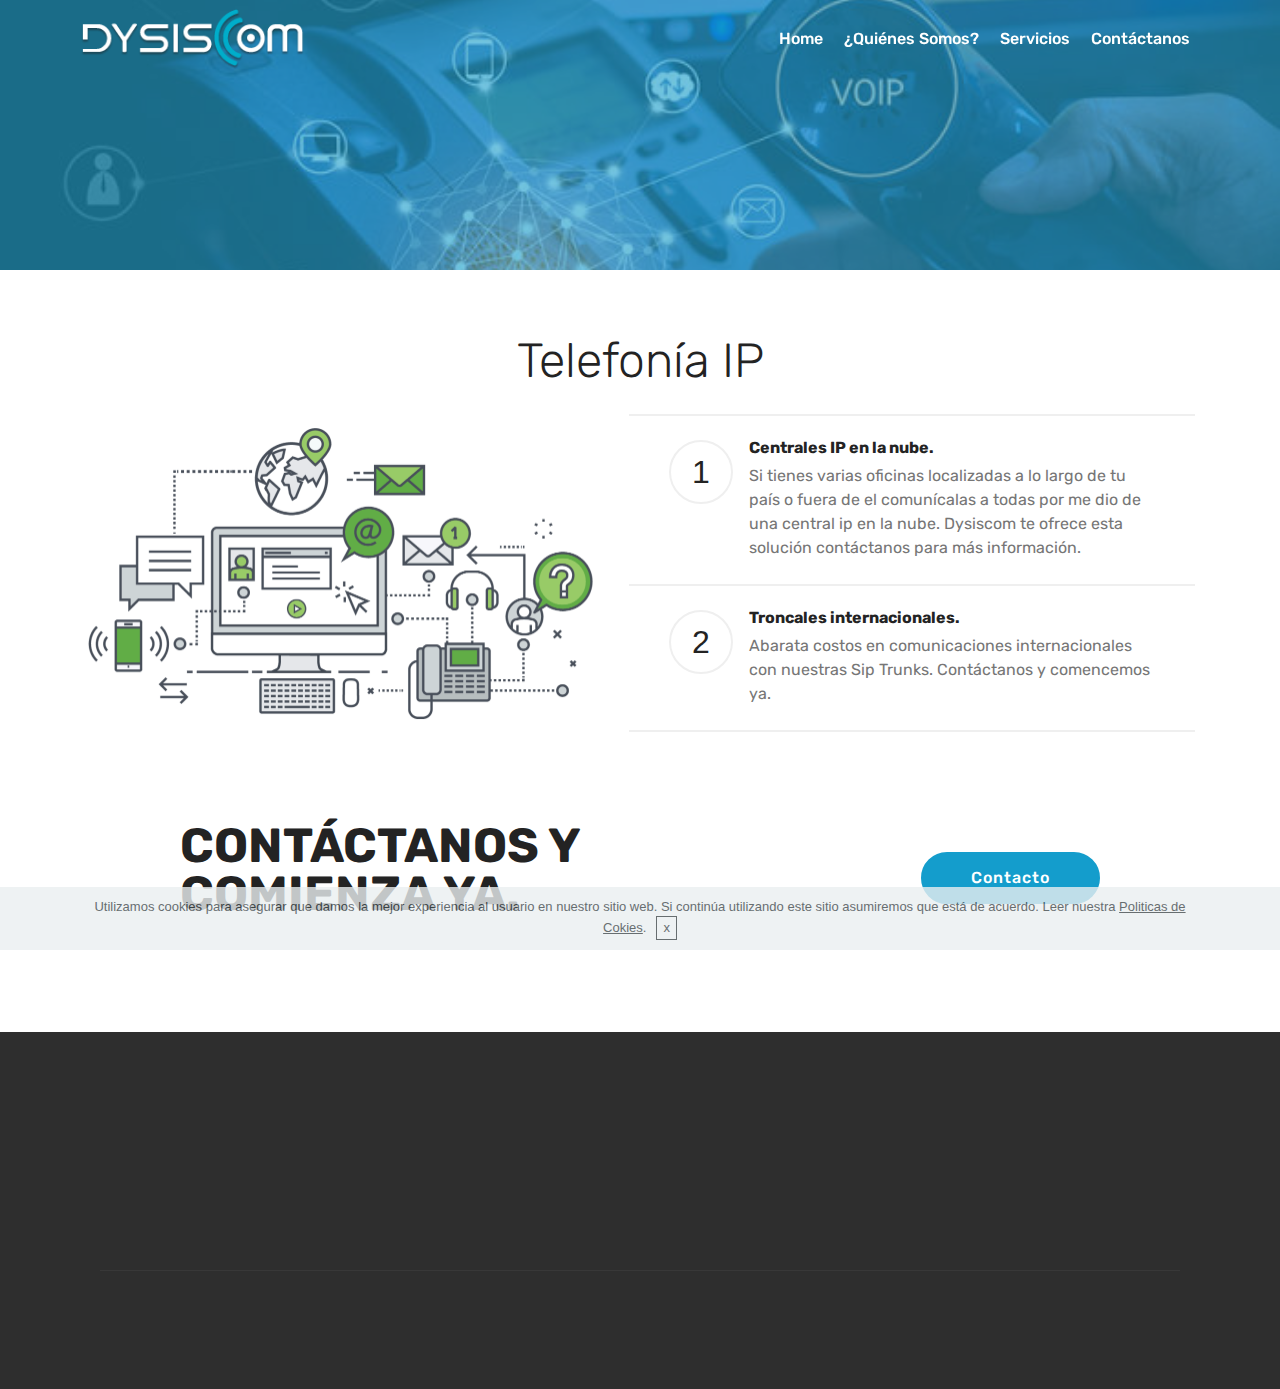
==== telefoniaip.html @ bd87441c "Primer commit" ====
<!DOCTYPE html>
<html  >
<head>
  <!-- Site made with Mobirise Website Builder v4.9.6, https://mobirise.com -->
  <meta charset="UTF-8">
  <meta http-equiv="X-UA-Compatible" content="IE=edge">
  <meta name="generator" content="Mobirise v4.9.6, mobirise.com">
  <meta name="viewport" content="width=device-width, initial-scale=1, minimum-scale=1">
  <link rel="shortcut icon" href="assets/images/isotipo300-128x133.png" type="image/x-icon">
  <meta name="description" content="Telefonía IP - Centrales telefónicas e IVR en la nube para tu empresa. Escríbenos por chat y Comienza ¡¡Ya!!">
  
  <title>Telefonía IP - IVR - Marcadores | Dysiscom</title>
  <link rel="stylesheet" href="assets/web/assets/mobirise-icons/mobirise-icons.css">
  <link rel="stylesheet" href="assets/tether/tether.min.css">
  <link rel="stylesheet" href="assets/bootstrap/css/bootstrap.min.css">
  <link rel="stylesheet" href="assets/bootstrap/css/bootstrap-grid.min.css">
  <link rel="stylesheet" href="assets/bootstrap/css/bootstrap-reboot.min.css">
  <link rel="stylesheet" href="assets/socicon/css/styles.css">
  <link rel="stylesheet" href="assets/animatecss/animate.min.css">
  <link rel="stylesheet" href="assets/dropdown/css/style.css">
  <link rel="stylesheet" href="assets/theme/css/style.css">
  <link rel="stylesheet" href="assets/mobirise/css/mbr-additional.css" type="text/css">
  
  <script src="//code.jivosite.com/widget.js" jv-id="ECDE9cyBAr" async></script>
  
</head>
<body>



  <section class="menu cid-qTkzRZLJNu" once="menu" id="menu1-i">

    

    <nav class="navbar navbar-expand beta-menu navbar-dropdown align-items-center navbar-fixed-top navbar-toggleable-sm bg-color transparent">
        <button class="navbar-toggler navbar-toggler-right" type="button" data-toggle="collapse" data-target="#navbarSupportedContent" aria-controls="navbarSupportedContent" aria-expanded="false" aria-label="Toggle navigation">
            <div class="hamburger">
                <span></span>
                <span></span>
                <span></span>
                <span></span>
            </div>
        </button>
        <div class="menu-logo">
            <div class="navbar-brand">
                <span class="navbar-logo">
                    <a href="http://dysiscom.com">
                         <img src="assets/images/blancoazul-237x64.png" alt="Mobirise" title="" style="height: 3.8rem;">
                    </a>
                </span>
                
            </div>
        </div>
        <div class="collapse navbar-collapse" id="navbarSupportedContent">
            <ul class="navbar-nav nav-dropdown nav-right" data-app-modern-menu="true"><li class="nav-item">
                    <a class="nav-link link text-white display-4" href="index.html">Home</a>
                </li><li class="nav-item"><a class="nav-link link text-white display-4" href="index.html#features12-9">¿Quiénes Somos?</a></li><li class="nav-item"><a class="nav-link link text-white display-4" href="index.html#features13-f">Servicios</a></li><li class="nav-item"><a class="nav-link link text-white display-4" href="index.html#form1-b">Contáctanos</a></li></ul>
            
        </div>
    </nav>
</section>

<section class="engine"><a href="https://mobirise.info/o">portfolio web templates</a></section><section class="header1 cid-rlob7bLaS6 mbr-parallax-background" id="header1-m">

    

    <div class="mbr-overlay" style="opacity: 0.6; background-color: rgb(20, 157, 204);">
    </div>

    <div class="container">
        <div class="row justify-content-md-center">
            <div class="mbr-white col-md-10">
                
                
                
                
            </div>
        </div>
    </div>

</section>

<section class="counters4 counters cid-rlzCGwSwQs" id="counters4-m">

    

    

    <div class="container pt-4 mt-2">
        <h2 class="mbr-section-title pb-3 align-center mbr-fonts-style display-2">Telefonía IP</h2>
        
        <div class="media-container-row">
            <div class="media-block m-auto" style="width: 49%;">
                <div class="mbr-figure">
                    <img src="assets/images/telefonia-ip-prueba-gratis-1024x599.png" alt="" title="">
                </div>
            </div>
            <div class="cards-block">
                <div class="cards-container">
                    <div class="card px-3 align-left col-12">
                        <div class="panel-item p-4 d-flex align-items-start">
                            <div class="card-img pr-3">
                                <h3 class="img-text d-flex align-items-center justify-content-center">
                                    1
                                </h3>
                            </div>
                            <div class="card-text">
                                <h4 class="mbr-content-title mbr-bold mbr-fonts-style display-7">Centrales IP en la nube.</h4>
                                <p class="mbr-content-text mbr-fonts-style display-7">Si tienes varias oficinas localizadas a lo largo de tu país o fuera de el comunícalas a todas por me dio de una central ip en la nube. Dysiscom te ofrece esta solución contáctanos para más información.</p>
                            </div>
                        </div>
                    </div>
                    <div class="card px-3 align-left col-12">
                        <div class="panel-item p-4 d-flex align-items-start">
                            <div class="card-img pr-3">
                                <h3 class="img-text d-flex align-items-center justify-content-center">
                                    2
                                </h3>
                            </div>
                            <div class="card-text">
                                <h4 class="mbr-content-title mbr-bold mbr-fonts-style display-7">Troncales internacionales.</h4>
                                <p class="mbr-content-text mbr-fonts-style display-7">Abarata costos en comunicaciones internacionales con nuestras Sip Trunks. Contáctanos y comencemos ya.</p>
                            </div>
                        </div>
                    </div>
                    
                    
                </div>
            </div>
        </div>
    </div>
</section>

<section class="mbr-section info1 cid-rlLdjpRw9t" id="info1-x">

    

    
    <div class="container">
        <div class="row justify-content-center content-row">
            <div class="media-container-column title col-12 col-lg-7 col-md-6">
                
                <h2 class="align-left mbr-bold mbr-fonts-style display-2"><p>CONTÁCTANOS Y&nbsp;&nbsp; &nbsp; COMIENZA YA.</p></h2>
            </div>
            <div class="media-container-column col-12 col-lg-3 col-md-4">
                <div class="mbr-section-btn align-right py-4"><a class="btn btn-primary display-4" href="index.html#form1-b">Contacto</a></div>
            </div>
        </div>
    </div>
</section>

<section class="cid-rlL2GJQoxp" id="footer1-p">

    

    

    <div class="container">
        <div class="media-container-row content text-white">
            <div class="col-12 col-md-3">
                <div class="media-wrap">
                    <a href="https://dysiscom.com">
                        <img src="assets/images/isotipo300-2-184x192.png" alt="Mobirise" title="">
                    </a>
                </div>
            </div>
            <div class="col-12 col-md-3 mbr-fonts-style display-7">
                <h5 class="pb-3">“La calidad es más importante que la cantidad. Un “home run” es mejor que dos dobles.” 
<div>
</div><div>Steve Jobs.&nbsp;</div></h5>
                <p class="mbr-text"></p>
            </div>
            <div class="col-12 col-md-3 mbr-fonts-style display-7">
                <h5 class="pb-3">Contacto</h5>
                <p class="mbr-text">
                    Email: info@dysiscom.com<br>Whatsapp:+593-963216172<br><br></p>
            </div>
            <div class="col-12 col-md-3 mbr-fonts-style display-7">
                <h5 class="pb-3">
                    Links
                </h5>
                <p class="mbr-text"><a href="index.html#slider1-a">Home</a><br><a href="index.html#features12-9">¿Quiénes Somos?</a><br><a href="index.html#features13-f">Servicios</a><br><a href="index.html#form1-b">Contáctanos</a></p>
            </div>
        </div>
        <div class="footer-lower">
            <div class="media-container-row">
                <div class="col-sm-12">
                    <hr>
                </div>
            </div>
            <div class="media-container-row mbr-white">
                <div class="col-sm-6 copyright">
                    <p class="mbr-text mbr-fonts-style display-7">
                        © Copyright 2019 Dysiscom - Diseñado por <a href="https://diftinto.com">Diftinto.</a>
                    </p>
                </div>
                <div class="col-md-6">
                    <div class="social-list align-right">
                        <div class="soc-item">
                            <a href="https://twitter.com/dysiscom" target="_blank">
                                <span class="mbr-iconfont mbr-iconfont-social socicon-twitter socicon"></span>
                            </a>
                        </div>
                        <div class="soc-item">
                            <a href="https://www.facebook.com/dysiscom" target="_blank">
                                <span class="mbr-iconfont mbr-iconfont-social socicon-facebook socicon"></span>
                            </a>
                        </div>
                        <div class="soc-item">
                            <a href="https://linkedin.com/company/inversiones-dysiscom" target="_blank">
                                <span class="mbr-iconfont mbr-iconfont-social socicon-linkedin socicon"></span>
                            </a>
                        </div>
                        <div class="soc-item">
                            <a href="https://www.instagram.com/dysiscom/" target="_blank">
                                <span class="mbr-iconfont mbr-iconfont-social socicon-instagram socicon"></span>
                            </a>
                        </div>
                        
                        
                    </div>
                </div>
            </div>
        </div>
    </div>
</section>


  <script src="assets/web/assets/jquery/jquery.min.js"></script>
  <script src="assets/popper/popper.min.js"></script>
  <script src="assets/tether/tether.min.js"></script>
  <script src="assets/bootstrap/js/bootstrap.min.js"></script>
  <script src="assets/smoothscroll/smooth-scroll.js"></script>
  <script src="assets/cookies-alert-plugin/cookies-alert-core.js"></script>
  <script src="assets/cookies-alert-plugin/cookies-alert-script.js"></script>
  <script src="assets/touchswipe/jquery.touch-swipe.min.js"></script>
  <script src="assets/viewportchecker/jquery.viewportchecker.js"></script>
  <script src="assets/parallax/jarallax.min.js"></script>
  <script src="assets/dropdown/js/script.min.js"></script>
  <script src="assets/theme/js/script.js"></script>
  
  
 <div id="scrollToTop" class="scrollToTop mbr-arrow-up"><a style="text-align: center;"><i class="mbr-arrow-up-icon mbr-arrow-up-icon-cm cm-icon cm-icon-smallarrow-up"></i></a></div>
    <input name="animation" type="hidden">
  <input name="cookieData" type="hidden" data-cookie-text="Utilizamos cookies para asegurar que damos la mejor experiencia al usuario en nuestro sitio web. Si continúa utilizando este sitio asumiremos que está de acuerdo. Leer nuestra <a href='avisolegal.html'>Politicas de Cokies</a>.">
  </body>
</html>
---- assets/web/assets/mobirise-icons/mobirise-icons.css ----
@font-face {
  font-family: 'MobiriseIcons';
  src:  url('mobirise-icons.eot?spat4u');
  src:  url('mobirise-icons.eot?spat4u#iefix') format('embedded-opentype'),
    url('mobirise-icons.ttf?spat4u') format('truetype'),
    url('mobirise-icons.woff?spat4u') format('woff'),
    url('mobirise-icons.svg?spat4u#MobiriseIcons') format('svg');
  font-weight: normal;
  font-style: normal;
}

[class^="mbri-"], [class*=" mbri-"] {
  /* use !important to prevent issues with browser extensions that change fonts */
  font-family: MobiriseIcons !important;
  speak: none;
  font-style: normal;
  font-weight: normal;
  font-variant: normal;
  text-transform: none;
  line-height: 1;

  /* Better Font Rendering =========== */
  -webkit-font-smoothing: antialiased;
  -moz-osx-font-smoothing: grayscale;
}

.mbri-add-submenu:before {
  content: "\e900";
}
.mbri-alert:before {
  content: "\e901";
}
.mbri-align-center:before {
  content: "\e902";
}
.mbri-align-justify:before {
  content: "\e903";
}
.mbri-align-left:before {
  content: "\e904";
}
.mbri-align-right:before {
  content: "\e905";
}
.mbri-android:before {
  content: "\e906";
}
.mbri-apple:before {
  content: "\e907";
}
.mbri-arrow-down:before {
  content: "\e908";
}
.mbri-arrow-next:before {
  content: "\e909";
}
.mbri-arrow-prev:before {
  content: "\e90a";
}
.mbri-arrow-up:before {
  content: "\e90b";
}
.mbri-bold:before {
  content: "\e90c";
}
.mbri-bookmark:before {
  content: "\e90d";
}
.mbri-bootstrap:before {
  content: "\e90e";
}
.mbri-briefcase:before {
  content: "\e90f";
}
.mbri-browse:before {
  content: "\e910";
}
.mbri-bulleted-list:before {
  content: "\e911";
}
.mbri-calendar:before {
  content: "\e912";
}
.mbri-camera:before {
  content: "\e913";
}
.mbri-cart-add:before {
  content: "\e914";
}
.mbri-cart-full:before {
  content: "\e915";
}
.mbri-cash:before {
  content: "\e916";
}
.mbri-change-style:before {
  content: "\e917";
}
.mbri-chat:before {
  content: "\e918";
}
.mbri-clock:before {
  content: "\e919";
}
.mbri-close:before {
  content: "\e91a";
}
.mbri-cloud:before {
  content: "\e91b";
}
.mbri-code:before {
  content: "\e91c";
}
.mbri-contact-form:before {
  content: "\e91d";
}
.mbri-credit-card:before {
  content: "\e91e";
}
.mbri-cursor-click:before {
  content: "\e91f";
}
.mbri-cust-feedback:before {
  content: "\e920";
}
.mbri-database:before {
  content: "\e921";
}
.mbri-delivery:before {
  content: "\e922";
}
.mbri-desktop:before {
  content: "\e923";
}
.mbri-devices:before {
  content: "\e924";
}
.mbri-down:before {
  content: "\e925";
}
.mbri-download:before {
  content: "\e989";
}
.mbri-drag-n-drop:before {
  content: "\e927";
}
.mbri-drag-n-drop2:before {
  content: "\e928";
}
.mbri-edit:before {
  content: "\e929";
}
.mbri-edit2:before {
  content: "\e92a";
}
.mbri-error:before {
  content: "\e92b";
}
.mbri-extension:before {
  content: "\e92c";
}
.mbri-features:before {
  content: "\e92d";
}
.mbri-file:before {
  content: "\e92e";
}
.mbri-flag:before {
  content: "\e92f";
}
.mbri-folder:before {
  content: "\e930";
}
.mbri-gift:before {
  content: "\e931";
}
.mbri-github:before {
  content: "\e932";
}
.mbri-globe:before {
  content: "\e933";
}
.mbri-globe-2:before {
  content: "\e934";
}
.mbri-growing-chart:before {
  content: "\e935";
}
.mbri-hearth:before {
  content: "\e936";
}
.mbri-help:before {
  content: "\e937";
}
.mbri-home:before {
  content: "\e938";
}
.mbri-hot-cup:before {
  content: "\e939";
}
.mbri-idea:before {
  content: "\e93a";
}
.mbri-image-gallery:before {
  content: "\e93b";
}
.mbri-image-slider:before {
  content: "\e93c";
}
.mbri-info:before {
  content: "\e93d";
}
.mbri-italic:before {
  content: "\e93e";
}
.mbri-key:before {
  content: "\e93f";
}
.mbri-laptop:before {
  content: "\e940";
}
.mbri-layers:before {
  content: "\e941";
}
.mbri-left-right:before {
  content: "\e942";
}
.mbri-left:before {
  content: "\e943";
}
.mbri-letter:before {
  content: "\e944";
}
.mbri-like:before {
  content: "\e945";
}
.mbri-link:before {
  content: "\e946";
}
.mbri-lock:before {
  content: "\e947";
}
.mbri-login:before {
  content: "\e948";
}
.mbri-logout:before {
  content: "\e949";
}
.mbri-magic-stick:before {
  content: "\e94a";
}
.mbri-map-pin:before {
  content: "\e94b";
}
.mbri-menu:before {
  content: "\e94c";
}
.mbri-mobile:before {
  content: "\e94d";
}
.mbri-mobile2:before {
  content: "\e94e";
}
.mbri-mobirise:before {
  content: "\e94f";
}
.mbri-more-horizontal:before {
  content: "\e950";
}
.mbri-more-vertical:before {
  content: "\e951";
}
.mbri-music:before {
  content: "\e952";
}
.mbri-new-file:before {
  content: "\e953";
}
.mbri-numbered-list:before {
  content: "\e954";
}
.mbri-opened-folder:before {
  content: "\e955";
}
.mbri-pages:before {
  content: "\e956";
}
.mbri-paper-plane:before {
  content: "\e957";
}
.mbri-paperclip:before {
  content: "\e958";
}
.mbri-photo:before {
  content: "\e959";
}
.mbri-photos:before {
  content: "\e95a";
}
.mbri-pin:before {
  content: "\e95b";
}
.mbri-play:before {
  content: "\e95c";
}
.mbri-plus:before {
  content: "\e95d";
}
.mbri-preview:before {
  content: "\e95e";
}
.mbri-print:before {
  content: "\e95f";
}
.mbri-protect:before {
  content: "\e960";
}
.mbri-question:before {
  content: "\e961";
}
.mbri-quote-left:before {
  content: "\e962";
}
.mbri-quote-right:before {
  content: "\e963";
}
.mbri-refresh:before {
  content: "\e964";
}
.mbri-responsive:before {
  content: "\e965";
}
.mbri-right:before {
  content: "\e966";
}
.mbri-rocket:before {
  content: "\e967";
}
.mbri-sad-face:before {
  content: "\e968";
}
.mbri-sale:before {
  content: "\e969";
}
.mbri-save:before {
  content: "\e96a";
}
.mbri-search:before {
  content: "\e96b";
}
.mbri-setting:before {
  content: "\e96c";
}
.mbri-setting2:before {
  content: "\e96d";
}
.mbri-setting3:before {
  content: "\e96e";
}
.mbri-share:before {
  content: "\e96f";
}
.mbri-shopping-bag:before {
  content: "\e970";
}
.mbri-shopping-basket:before {
  content: "\e971";
}
.mbri-shopping-cart:before {
  content: "\e972";
}
.mbri-sites:before {
  content: "\e973";
}
.mbri-smile-face:before {
  content: "\e974";
}
.mbri-speed:before {
  content: "\e975";
}
.mbri-star:before {
  content: "\e976";
}
.mbri-success:before {
  content: "\e977";
}
.mbri-sun:before {
  content: "\e978";
}
.mbri-sun2:before {
  content: "\e979";
}
.mbri-tablet:before {
  content: "\e97a";
}
.mbri-tablet-vertical:before {
  content: "\e97b";
}
.mbri-target:before {
  content: "\e97c";
}
.mbri-timer:before {
  content: "\e97d";
}
.mbri-to-ftp:before {
  content: "\e97e";
}
.mbri-to-local-drive:before {
  content: "\e97f";
}
.mbri-touch-swipe:before {
  content: "\e980";
}
.mbri-touch:before {
  content: "\e981";
}
.mbri-trash:before {
  content: "\e982";
}
.mbri-underline:before {
  content: "\e983";
}
.mbri-unlink:before {
  content: "\e984";
}
.mbri-unlock:before {
  content: "\e985";
}
.mbri-up-down:before {
  content: "\e986";
}
.mbri-up:before {
  content: "\e987";
}
.mbri-update:before {
  content: "\e988";
}
.mbri-upload:before {
 content: "\e926"; 
}
.mbri-user:before {
  content: "\e98a";
}
.mbri-user2:before {
  content: "\e98b";
}
.mbri-users:before {
  content: "\e98c";
}
.mbri-video:before {
  content: "\e98d";
}
.mbri-video-play:before {
  content: "\e98e";
}
.mbri-watch:before {
  content: "\e98f";
}
.mbri-website-theme:before {
  content: "\e990";
}
.mbri-wifi:before {
  content: "\e991";
}
.mbri-windows:before {
  content: "\e992";
}
.mbri-zoom-out:before {
  content: "\e993";
}
.mbri-redo:before {
  content: "\e994";
}
.mbri-undo:before {
  content: "\e995";
}
---- assets/socicon/css/styles.css ----
@charset "UTF-8";

@font-face {
  font-family: "socicon";
  src:url("../fonts/socicon.eot");
  src:url("../fonts/socicon.eot?#iefix") format("embedded-opentype"),
    url("../fonts/socicon.woff") format("woff"),
    url("../fonts/socicon.ttf") format("truetype"),
    url("../fonts/socicon.svg#socicon") format("svg");
  font-weight: normal;
  font-style: normal;

}

[data-icon]:before {
  font-family: "socicon" !important;
  content: attr(data-icon);
  font-style: normal !important;
  font-weight: normal !important;
  font-variant: normal !important;
  text-transform: none !important;
  speak: none;
  line-height: 1;
  -webkit-font-smoothing: antialiased;
  -moz-osx-font-smoothing: grayscale;
}

[class^="socicon-"]:before,
[class*=" socicon-"]:before {
  font-family: "socicon" !important;
  font-style: normal !important;
  font-weight: normal !important;
  font-variant: normal !important;
  text-transform: none !important;
  speak: none;
  line-height: 1;
  -webkit-font-smoothing: antialiased;
  -moz-osx-font-smoothing: grayscale;
}

.socicon-modelmayhem:before {
  content: "\e000";
}
.socicon-mixcloud:before {
  content: "\e001";
}
.socicon-drupal:before {
  content: "\e002";
}
.socicon-swarm:before {
  content: "\e003";
}
.socicon-istock:before {
  content: "\e004";
}
.socicon-yammer:before {
  content: "\e005";
}
.socicon-ello:before {
  content: "\e006";
}
.socicon-stackoverflow:before {
  content: "\e007";
}
.socicon-persona:before {
  content: "\e008";
}
.socicon-triplej:before {
  content: "\e009";
}
.socicon-houzz:before {
  content: "\e00a";
}
.socicon-rss:before {
  content: "\e00b";
}
.socicon-paypal:before {
  content: "\e00c";
}
.socicon-odnoklassniki:before {
  content: "\e00d";
}
.socicon-airbnb:before {
  content: "\e00e";
}
.socicon-periscope:before {
  content: "\e00f";
}
.socicon-outlook:before {
  content: "\e010";
}
.socicon-coderwall:before {
  content: "\e011";
}
.socicon-tripadvisor:before {
  content: "\e012";
}
.socicon-appnet:before {
  content: "\e013";
}
.socicon-goodreads:before {
  content: "\e014";
}
.socicon-tripit:before {
  content: "\e015";
}
.socicon-lanyrd:before {
  content: "\e016";
}
.socicon-slideshare:before {
  content: "\e017";
}
.socicon-buffer:before {
  content: "\e018";
}
.socicon-disqus:before {
  content: "\e019";
}
.socicon-vkontakte:before {
  content: "\e01a";
}
.socicon-whatsapp:before {
  content: "\e01b";
}
.socicon-patreon:before {
  content: "\e01c";
}
.socicon-storehouse:before {
  content: "\e01d";
}
.socicon-pocket:before {
  content: "\e01e";
}
.socicon-mail:before {
  content: "\e01f";
}
.socicon-blogger:before {
  content: "\e020";
}
.socicon-technorati:before {
  content: "\e021";
}
.socicon-reddit:before {
  content: "\e022";
}
.socicon-dribbble:before {
  content: "\e023";
}
.socicon-stumbleupon:before {
  content: "\e024";
}
.socicon-digg:before {
  content: "\e025";
}
.socicon-envato:before {
  content: "\e026";
}
.socicon-behance:before {
  content: "\e027";
}
.socicon-delicious:before {
  content: "\e028";
}
.socicon-deviantart:before {
  content: "\e029";
}
.socicon-forrst:before {
  content: "\e02a";
}
.socicon-play:before {
  content: "\e02b";
}
.socicon-zerply:before {
  content: "\e02c";
}
.socicon-wikipedia:before {
  content: "\e02d";
}
.socicon-apple:before {
  content: "\e02e";
}
.socicon-flattr:before {
  content: "\e02f";
}
.socicon-github:before {
  content: "\e030";
}
.socicon-renren:before {
  content: "\e031";
}
.socicon-friendfeed:before {
  content: "\e032";
}
.socicon-newsvine:before {
  content: "\e033";
}
.socicon-identica:before {
  content: "\e034";
}
.socicon-bebo:before {
  content: "\e035";
}
.socicon-zynga:before {
  content: "\e036";
}
.socicon-steam:before {
  content: "\e037";
}
.socicon-xbox:before {
  content: "\e038";
}
.socicon-windows:before {
  content: "\e039";
}
.socicon-qq:before {
  content: "\e03a";
}
.socicon-douban:before {
  content: "\e03b";
}
.socicon-meetup:before {
  content: "\e03c";
}
.socicon-playstation:before {
  content: "\e03d";
}
.socicon-android:before {
  content: "\e03e";
}
.socicon-snapchat:before {
  content: "\e03f";
}
.socicon-twitter:before {
  content: "\e040";
}
.socicon-facebook:before {
  content: "\e041";
}
.socicon-googleplus:before {
  content: "\e042";
}
.socicon-pinterest:before {
  content: "\e043";
}
.socicon-foursquare:before {
  content: "\e044";
}
.socicon-yahoo:before {
  content: "\e045";
}
.socicon-skype:before {
  content: "\e046";
}
.socicon-yelp:before {
  content: "\e047";
}
.socicon-feedburner:before {
  content: "\e048";
}
.socicon-linkedin:before {
  content: "\e049";
}
.socicon-viadeo:before {
  content: "\e04a";
}
.socicon-xing:before {
  content: "\e04b";
}
.socicon-myspace:before {
  content: "\e04c";
}
.socicon-soundcloud:before {
  content: "\e04d";
}
.socicon-spotify:before {
  content: "\e04e";
}
.socicon-grooveshark:before {
  content: "\e04f";
}
.socicon-lastfm:before {
  content: "\e050";
}
.socicon-youtube:before {
  content: "\e051";
}
.socicon-vimeo:before {
  content: "\e052";
}
.socicon-dailymotion:before {
  content: "\e053";
}
.socicon-vine:before {
  content: "\e054";
}
.socicon-flickr:before {
  content: "\e055";
}
.socicon-500px:before {
  content: "\e056";
}
.socicon-wordpress:before {
  content: "\e058";
}
.socicon-tumblr:before {
  content: "\e059";
}
.socicon-twitch:before {
  content: "\e05a";
}
.socicon-8tracks:before {
  content: "\e05b";
}
.socicon-amazon:before {
  content: "\e05c";
}
.socicon-icq:before {
  content: "\e05d";
}
.socicon-smugmug:before {
  content: "\e05e";
}
.socicon-ravelry:before {
  content: "\e05f";
}
.socicon-weibo:before {
  content: "\e060";
}
.socicon-baidu:before {
  content: "\e061";
}
.socicon-angellist:before {
  content: "\e062";
}
.socicon-ebay:before {
  content: "\e063";
}
.socicon-imdb:before {
  content: "\e064";
}
.socicon-stayfriends:before {
  content: "\e065";
}
.socicon-residentadvisor:before {
  content: "\e066";
}
.socicon-google:before {
  content: "\e067";
}
.socicon-yandex:before {
  content: "\e068";
}
.socicon-sharethis:before {
  content: "\e069";
}
.socicon-bandcamp:before {
  content: "\e06a";
}
.socicon-itunes:before {
  content: "\e06b";
}
.socicon-deezer:before {
  content: "\e06c";
}
.socicon-telegram:before {
  content: "\e06e";
}
.socicon-openid:before {
  content: "\e06f";
}
.socicon-amplement:before {
  content: "\e070";
}
.socicon-viber:before {
  content: "\e071";
}
.socicon-zomato:before {
  content: "\e072";
}
.socicon-draugiem:before {
  content: "\e074";
}
.socicon-endomodo:before {
  content: "\e075";
}
.socicon-filmweb:before {
  content: "\e076";
}
.socicon-stackexchange:before {
  content: "\e077";
}
.socicon-wykop:before {
  content: "\e078";
}
.socicon-teamspeak:before {
  content: "\e079";
}
.socicon-teamviewer:before {
  content: "\e07a";
}
.socicon-ventrilo:before {
  content: "\e07b";
}
.socicon-younow:before {
  content: "\e07c";
}
.socicon-raidcall:before {
  content: "\e07d";
}
.socicon-mumble:before {
  content: "\e07e";
}
.socicon-medium:before {
  content: "\e06d";
}
.socicon-bebee:before {
  content: "\e07f";
}
.socicon-hitbox:before {
  content: "\e080";
}
.socicon-reverbnation:before {
  content: "\e081";
}
.socicon-formulr:before {
  content: "\e082";
}
.socicon-instagram:before {
  content: "\e057";
}
.socicon-battlenet:before {
  content: "\e083";
}
.socicon-chrome:before {
  content: "\e084";
}
.socicon-discord:before {
  content: "\e086";
}
.socicon-issuu:before {
  content: "\e087";
}
.socicon-macos:before {
  content: "\e088";
}
.socicon-firefox:before {
  content: "\e089";
}
.socicon-opera:before {
  content: "\e08d";
}
.socicon-keybase:before {
  content: "\e090";
}
.socicon-alliance:before {
  content: "\e091";
}
.socicon-livejournal:before {
  content: "\e092";
}
.socicon-googlephotos:before {
  content: "\e093";
}
.socicon-horde:before {
  content: "\e094";
}
.socicon-etsy:before {
  content: "\e095";
}
.socicon-zapier:before {
  content: "\e096";
}
.socicon-google-scholar:before {
  content: "\e097";
}
.socicon-researchgate:before {
  content: "\e098";
}
.socicon-wechat:before {
  content: "\e099";
}
.socicon-strava:before {
  content: "\e09a";
}
.socicon-line:before {
  content: "\e09b";
}
.socicon-lyft:before {
  content: "\e09c";
}
.socicon-uber:before {
  content: "\e09d";
}
.socicon-songkick:before {
  content: "\e09e";
}
.socicon-viewbug:before {
  content: "\e09f";
}
.socicon-googlegroups:before {
  content: "\e0a0";
}
.socicon-quora:before {
  content: "\e073";
}
.socicon-diablo:before {
  content: "\e085";
}
.socicon-blizzard:before {
  content: "\e0a1";
}
.socicon-hearthstone:before {
  content: "\e08b";
}
.socicon-heroes:before {
  content: "\e08a";
}
.socicon-overwatch:before {
  content: "\e08c";
}
.socicon-warcraft:before {
  content: "\e08e";
}
.socicon-starcraft:before {
  content: "\e08f";
}
.socicon-beam:before {
  content: "\e0a2";
}
.socicon-curse:before {
  content: "\e0a3";
}
.socicon-player:before {
  content: "\e0a4";
}
.socicon-streamjar:before {
  content: "\e0a5";
}
.socicon-nintendo:before {
  content: "\e0a6";
}
.socicon-hellocoton:before {
  content: "\e0a7";
}
---- assets/dropdown/css/style.css ----
.navbar-dropdown {
  left: 0;
  padding: 0;
  position: absolute;
  right: 0;
  top: 0;
  transition: all 0.45s ease;
  z-index: 1030;
  background: #282828; }
  .navbar-dropdown .navbar-logo {
    margin-right: 0.8rem;
    transition: margin 0.3s ease-in-out;
    vertical-align: middle; }
    .navbar-dropdown .navbar-logo img {
      height: 3.125rem;
      transition: all 0.3s ease-in-out; }
    .navbar-dropdown .navbar-logo.mbr-iconfont {
      font-size: 3.125rem;
      line-height: 3.125rem; }
  .navbar-dropdown .navbar-caption {
    font-weight: 700;
    white-space: normal;
    vertical-align: -4px;
    line-height: 3.125rem !important; }
    .navbar-dropdown .navbar-caption, .navbar-dropdown .navbar-caption:hover {
      color: inherit;
      text-decoration: none; }
  .navbar-dropdown .mbr-iconfont + .navbar-caption {
    vertical-align: -1px; }
  .navbar-dropdown.navbar-fixed-top {
    position: fixed; }
  .navbar-dropdown .navbar-brand span {
    vertical-align: -4px; }
  .navbar-dropdown.bg-color.transparent {
    background: none; }
  .navbar-dropdown.navbar-short .navbar-brand {
    padding: 0.625rem 0; }
    .navbar-dropdown.navbar-short .navbar-brand span {
      vertical-align: -1px; }
  .navbar-dropdown.navbar-short .navbar-caption {
    line-height: 2.375rem !important;
    vertical-align: -2px; }
  .navbar-dropdown.navbar-short .navbar-logo {
    margin-right: 0.5rem; }
    .navbar-dropdown.navbar-short .navbar-logo img {
      height: 2.375rem; }
    .navbar-dropdown.navbar-short .navbar-logo.mbr-iconfont {
      font-size: 2.375rem;
      line-height: 2.375rem; }
  .navbar-dropdown.navbar-short .mbr-table-cell {
    height: 3.625rem; }
  .navbar-dropdown .navbar-close {
    left: 0.6875rem;
    position: fixed;
    top: 0.75rem;
    z-index: 1000; }
  .navbar-dropdown .hamburger-icon {
    content: "";
    display: inline-block;
    vertical-align: middle;
    width: 16px;
    -webkit-box-shadow: 0 -6px 0 1px #282828,0 0 0 1px #282828,0 6px 0 1px #282828;
    -moz-box-shadow: 0 -6px 0 1px #282828,0 0 0 1px #282828,0 6px 0 1px #282828;
    box-shadow: 0 -6px 0 1px #282828,0 0 0 1px #282828,0 6px 0 1px #282828; }

.dropdown-menu .dropdown-toggle[data-toggle="dropdown-submenu"]::after {
  border-bottom: 0.35em solid transparent;
  border-left: 0.35em solid;
  border-right: 0;
  border-top: 0.35em solid transparent;
  margin-left: 0.3rem; }

.dropdown-menu .dropdown-item:focus {
  outline: 0; }

.nav-dropdown {
  font-size: 0.75rem;
  font-weight: 500;
  height: auto !important; }
  .nav-dropdown .nav-btn {
    padding-left: 1rem; }
  .nav-dropdown .link {
    margin: .667em 1.667em;
    font-weight: 500;
    padding: 0;
    transition: color .2s ease-in-out; }
    .nav-dropdown .link.dropdown-toggle {
      margin-right: 2.583em; }
      .nav-dropdown .link.dropdown-toggle::after {
        margin-left: .25rem;
        border-top: 0.35em solid;
        border-right: 0.35em solid transparent;
        border-left: 0.35em solid transparent;
        border-bottom: 0; }
      .nav-dropdown .link.dropdown-toggle[aria-expanded="true"] {
        margin: 0;
        padding: 0.667em 3.263em  0.667em 1.667em; }
  .nav-dropdown .link::after,
  .nav-dropdown .dropdown-item::after {
    color: inherit; }
  .nav-dropdown .btn {
    font-size: 0.75rem;
    font-weight: 700;
    letter-spacing: 0;
    margin-bottom: 0;
    padding-left: 1.25rem;
    padding-right: 1.25rem; }
  .nav-dropdown .dropdown-menu {
    border-radius: 0;
    border: 0;
    left: 0;
    margin: 0;
    padding-bottom: 1.25rem;
    padding-top: 1.25rem;
    position: relative; }
  .nav-dropdown .dropdown-submenu {
    margin-left: 0.125rem;
    top: 0; }
  .nav-dropdown .dropdown-item {
    font-weight: 500;
    line-height: 2;
    padding: 0.3846em 4.615em 0.3846em 1.5385em;
    position: relative;
    transition: color .2s ease-in-out, background-color .2s ease-in-out; }
    .nav-dropdown .dropdown-item::after {
      margin-top: -0.3077em;
      position: absolute;
      right: 1.1538em;
      top: 50%; }
    .nav-dropdown .dropdown-item:focus, .nav-dropdown .dropdown-item:hover {
      background: none; }

@media (max-width: 767px) {
  .nav-dropdown.navbar-toggleable-sm {
    bottom: 0;
    display: none;
    left: 0;
    overflow-x: hidden;
    position: fixed;
    top: 0;
    transform: translateX(-100%);
    -ms-transform: translateX(-100%);
    -webkit-transform: translateX(-100%);
    width: 18.75rem;
    z-index: 999; } }
.nav-dropdown.navbar-toggleable-xl {
  bottom: 0;
  display: none;
  left: 0;
  overflow-x: hidden;
  position: fixed;
  top: 0;
  transform: translateX(-100%);
  -ms-transform: translateX(-100%);
  -webkit-transform: translateX(-100%);
  width: 18.75rem;
  z-index: 999; }

.nav-dropdown-sm {
  display: block !important;
  overflow-x: hidden;
  overflow: auto;
  padding-top: 3.875rem; }
  .nav-dropdown-sm::after {
    content: "";
    display: block;
    height: 3rem;
    width: 100%; }
  .nav-dropdown-sm.collapse.in ~ .navbar-close {
    display: block !important; }
  .nav-dropdown-sm.collapsing, .nav-dropdown-sm.collapse.in {
    transform: translateX(0);
    -ms-transform: translateX(0);
    -webkit-transform: translateX(0);
    transition: all 0.25s ease-out;
    -webkit-transition: all 0.25s ease-out;
    background: #282828; }
  .nav-dropdown-sm.collapsing[aria-expanded="false"] {
    transform: translateX(-100%);
    -ms-transform: translateX(-100%);
    -webkit-transform: translateX(-100%); }
  .nav-dropdown-sm .nav-item {
    display: block;
    margin-left: 0 !important;
    padding-left: 0; }
  .nav-dropdown-sm .link,
  .nav-dropdown-sm .dropdown-item {
    border-top: 1px dotted rgba(255, 255, 255, 0.1);
    font-size: 0.8125rem;
    line-height: 1.6;
    margin: 0 !important;
    padding: 0.875rem 2.4rem 0.875rem 1.5625rem !important;
    position: relative;
    white-space: normal; }
    .nav-dropdown-sm .link:focus, .nav-dropdown-sm .link:hover,
    .nav-dropdown-sm .dropdown-item:focus,
    .nav-dropdown-sm .dropdown-item:hover {
      background: rgba(0, 0, 0, 0.2) !important;
      color: #c0a375; }
  .nav-dropdown-sm .nav-btn {
    position: relative;
    padding: 1.5625rem 1.5625rem 0 1.5625rem; }
    .nav-dropdown-sm .nav-btn::before {
      border-top: 1px dotted rgba(255, 255, 255, 0.1);
      content: "";
      left: 0;
      position: absolute;
      top: 0;
      width: 100%; }
    .nav-dropdown-sm .nav-btn + .nav-btn {
      padding-top: 0.625rem; }
      .nav-dropdown-sm .nav-btn + .nav-btn::before {
        display: none; }
  .nav-dropdown-sm .btn {
    padding: 0.625rem 0; }
  .nav-dropdown-sm .dropdown-toggle[data-toggle="dropdown-submenu"]::after {
    margin-left: .25rem;
    border-top: 0.35em solid;
    border-right: 0.35em solid transparent;
    border-left: 0.35em solid transparent;
    border-bottom: 0; }
  .nav-dropdown-sm .dropdown-toggle[data-toggle="dropdown-submenu"][aria-expanded="true"]::after {
    border-top: 0;
    border-right: 0.35em solid transparent;
    border-left: 0.35em solid transparent;
    border-bottom: 0.35em solid; }
  .nav-dropdown-sm .dropdown-menu {
    margin: 0;
    padding: 0;
    position: relative;
    top: 0;
    left: 0;
    width: 100%;
    border: 0;
    float: none;
    border-radius: 0;
    background: none; }
  .nav-dropdown-sm .dropdown-submenu {
    left: 100%;
    margin-left: 0.125rem;
    margin-top: -1.25rem;
    top: 0; }

.navbar-toggleable-sm .nav-dropdown .dropdown-menu {
  position: absolute; }

.navbar-toggleable-sm .nav-dropdown .dropdown-submenu {
  left: 100%;
  margin-left: 0.125rem;
  margin-top: -1.25rem;
  top: 0; }

.navbar-toggleable-sm.opened .nav-dropdown .dropdown-menu {
  position: relative; }

.navbar-toggleable-sm.opened .nav-dropdown .dropdown-submenu {
  left: 0;
  margin-left: 00rem;
  margin-top: 0rem;
  top: 0; }

.is-builder .nav-dropdown.collapsing {
  transition: none !important; }

/*# sourceMappingURL=style.css.map */
---- assets/theme/css/style.css ----
/*!
 * Mobirise v4 theme (https://mobirise.com/)
 * Copyright 2017 Mobirise
 */
section {
  background-color: #eeeeee; }

section,
.container,
.container-fluid {
  position: relative;
  word-wrap: break-word; }

a.mbr-iconfont:hover {
  text-decoration: none; }

.article .lead p, .article .lead ul, .article .lead ol, .article .lead pre, .article .lead blockquote {
  margin-bottom: 0; }

a {
  font-style: normal;
  font-weight: 400;
  cursor: pointer; }
  a, a:hover {
    text-decoration: none; }

figure {
  margin-bottom: 0; }

body {
  color: #232323; }

h1, h2, h3, h4, h5, h6,
.h1, .h2, .h3, .h4, .h5, .h6,
.display-1, .display-2, .display-3, .display-4 {
  line-height: 1;
  word-break: break-word;
  word-wrap: break-word; }

b, strong {
  font-weight: bold; }

blockquote {
  padding: 10px 0 10px 20px;
  position: relative;
  border-left: 2px solid;
  border-color: #ff3366; }

input:-webkit-autofill, input:-webkit-autofill:hover, input:-webkit-autofill:focus, input:-webkit-autofill:active {
  transition-delay: 9999s;
  transition-property: background-color, color; }

textarea[type="hidden"] {
  display: none; }

body {
  position: relative; }

section {
  background-position: 50% 50%;
  background-repeat: no-repeat;
  background-size: cover; }
  section .mbr-background-video,
  section .mbr-background-video-preview {
    position: absolute;
    bottom: 0;
    left: 0;
    right: 0;
    top: 0; }

.hidden {
  visibility: hidden; }

.mbr-z-index20 {
  z-index: 20; }

/*! Base colors */
.mbr-white {
  color: #ffffff; }

.mbr-black {
  color: #000000; }

.mbr-bg-white {
  background-color: #ffffff; }

.mbr-bg-black {
  background-color: #000000; }

/*! Text-aligns */
.align-left {
  text-align: left; }

.align-center {
  text-align: center; }

.align-right {
  text-align: right; }

@media (max-width: 767px) {
  .align-left, .align-center, .align-right, .mbr-section-btn, .mbr-section-title {
    text-align: center; } }
/*! Font-weight  */
.mbr-light {
  font-weight: 300; }

.mbr-regular {
  font-weight: 400; }

.mbr-semibold {
  font-weight: 500; }

.mbr-bold {
  font-weight: 700; }

/*! Media  */
.media-size-item {
  -webkit-flex: 1 1 auto;
  -moz-flex: 1 1 auto;
  -ms-flex: 1 1 auto;
  -o-flex: 1 1 auto;
  flex: 1 1 auto; }

.media-content {
  -webkit-flex-basis: 100%;
  flex-basis: 100%; }

.media-container-row {
  display: -ms-flexbox;
  display: -webkit-flex;
  display: flex;
  -webkit-flex-direction: row;
  -ms-flex-direction: row;
  flex-direction: row;
  -webkit-flex-wrap: wrap;
  -ms-flex-wrap: wrap;
  flex-wrap: wrap;
  -webkit-justify-content: center;
  -ms-flex-pack: center;
  justify-content: center;
  -webkit-align-content: center;
  -ms-flex-line-pack: center;
  align-content: center;
  -webkit-align-items: start;
  -ms-flex-align: start;
  align-items: start; }
  .media-container-row .media-size-item {
    width: 400px; }

.media-container-column {
  display: -ms-flexbox;
  display: -webkit-flex;
  display: flex;
  -webkit-flex-direction: column;
  -ms-flex-direction: column;
  flex-direction: column;
  -webkit-flex-wrap: wrap;
  -ms-flex-wrap: wrap;
  flex-wrap: wrap;
  -webkit-justify-content: center;
  -ms-flex-pack: center;
  justify-content: center;
  -webkit-align-content: center;
  -ms-flex-line-pack: center;
  align-content: center;
  -webkit-align-items: stretch;
  -ms-flex-align: stretch;
  align-items: stretch; }
  .media-container-column > * {
    width: 100%; }

@media (min-width: 992px) {
  .media-container-row {
    -webkit-flex-wrap: nowrap;
    -ms-flex-wrap: nowrap;
    flex-wrap: nowrap; } }
figure {
  overflow: hidden; }

figure[mbr-media-size] {
  transition: width 0.1s; }

.mbr-figure img, .mbr-figure iframe {
  display: block;
  width: 100%; }

.card {
  background-color: transparent;
  border: none; }

.card-img {
  text-align: center;
  flex-shrink: 0;
  -webkit-flex-shrink: 0; }

.media {
  max-width: 100%;
  margin: 0 auto; }

.mbr-figure {
  -ms-flex-item-align: center;
  -ms-grid-row-align: center;
  -webkit-align-self: center;
  align-self: center; }

.media-container > div {
  max-width: 100%; }

.mbr-figure img, .card-img img {
  width: 100%; }

@media (max-width: 991px) {
  .media-size-item {
    width: auto !important; }

  .media {
    width: auto; }

  .mbr-figure {
    width: 100% !important; } }
/*! Buttons */
.mbr-section-btn {
  margin-left: -.25rem;
  margin-right: -.25rem;
  font-size: 0; }

nav .mbr-section-btn {
  margin-left: 0rem;
  margin-right: 0rem; }

/*! Btn icon margin */
.btn .mbr-iconfont, .btn.btn-sm .mbr-iconfont {
  cursor: pointer;
  margin-right: 0.5rem; }

.btn.btn-md .mbr-iconfont, .btn.btn-md .mbr-iconfont {
  margin-right: 0.8rem; }

.mbr-regular {
  font-weight: 400; }

.mbr-semibold {
  font-weight: 500; }

.mbr-bold {
  font-weight: 700; }

[type="submit"] {
  -webkit-appearance: none; }

/*! Full-screen */
.mbr-fullscreen .mbr-overlay {
  min-height: 100vh; }

.mbr-fullscreen {
  display: flex;
  display: -webkit-flex;
  display: -moz-flex;
  display: -ms-flex;
  display: -o-flex;
  align-items: center;
  -webkit-align-items: center;
  min-height: 100vh;
  padding-top: 3rem;
  padding-bottom: 3rem; }

/*! Map */
.map {
  height: 25rem;
  position: relative; }
  .map iframe {
    width: 100%;
    height: 100%; }

/* Form */
.form-asterisk {
  font-family: initial;
  position: absolute;
  top: -2px;
  font-weight: normal; }

/*! Scroll to top arrow */
.mbr-arrow-up {
  bottom: 25px;
  right: 90px;
  position: fixed;
  text-align: right;
  z-index: 5000;
  color: #ffffff;
  font-size: 32px;
  transform: rotate(180deg);
  -webkit-transform: rotate(180deg); }

.mbr-arrow-up a {
  background: rgba(0, 0, 0, 0.2);
  border-radius: 3px;
  color: #fff;
  display: inline-block;
  height: 60px;
  width: 60px;
  outline-style: none !important;
  position: relative;
  text-decoration: none;
  transition: all .3s ease-in-out;
  cursor: pointer;
  text-align: center; }
  .mbr-arrow-up a:hover {
    background-color: rgba(0, 0, 0, 0.4); }
  .mbr-arrow-up a i {
    line-height: 60px; }

.mbr-arrow-up-icon {
  display: block;
  color: #fff; }

.mbr-arrow-up-icon::before {
  content: "\203a";
  display: inline-block;
  font-family: serif;
  font-size: 32px;
  line-height: 1;
  font-style: normal;
  position: relative;
  top: 6px;
  left: -4px;
  -webkit-transform: rotate(-90deg);
  transform: rotate(-90deg); }

/*! Arrow Down */
.mbr-arrow {
  position: absolute;
  bottom: 45px;
  left: 50%;
  width: 60px;
  height: 60px;
  cursor: pointer;
  background-color: rgba(80, 80, 80, 0.5);
  border-radius: 50%;
  -webkit-transform: translateX(-50%);
  transform: translateX(-50%); }
  .mbr-arrow > a {
    display: inline-block;
    text-decoration: none;
    outline-style: none;
    -webkit-animation: arrowdown 1.7s ease-in-out infinite;
    animation: arrowdown 1.7s ease-in-out infinite; }
    .mbr-arrow > a > i {
      position: absolute;
      top: -2px;
      left: 15px;
      font-size: 2rem; }

@keyframes arrowdown {
  0% {
    transform: translateY(0px);
    -webkit-transform: translateY(0px); }
  50% {
    transform: translateY(-5px);
    -webkit-transform: translateY(-5px); }
  100% {
    transform: translateY(0px);
    -webkit-transform: translateY(0px); } }
@-webkit-keyframes arrowdown {
  0% {
    transform: translateY(0px);
    -webkit-transform: translateY(0px); }
  50% {
    transform: translateY(-5px);
    -webkit-transform: translateY(-5px); }
  100% {
    transform: translateY(0px);
    -webkit-transform: translateY(0px); } }
@media (max-width: 500px) {
  .mbr-arrow-up {
    left: 50%;
    right: auto;
    transform: translateX(-50%) rotate(180deg);
    -webkit-transform: translateX(-50%) rotate(180deg); } }
/*Gradients animation*/
@keyframes gradient-animation {
  from {
    background-position: 0% 100%;
    animation-timing-function: ease-in-out; }
  to {
    background-position: 100% 0%;
    animation-timing-function: ease-in-out; } }
@-webkit-keyframes gradient-animation {
  from {
    background-position: 0% 100%;
    animation-timing-function: ease-in-out; }
  to {
    background-position: 100% 0%;
    animation-timing-function: ease-in-out; } }
.bg-gradient {
  background-size: 200% 200%;
  animation: gradient-animation 5s infinite alternate;
  -webkit-animation: gradient-animation 5s infinite alternate; }

.menu .navbar-brand {
  display: -webkit-flex; }
  .menu .navbar-brand span {
    display: flex;
    display: -webkit-flex; }
  .menu .navbar-brand .navbar-caption-wrap {
    display: -webkit-flex; }
  .menu .navbar-brand .navbar-logo img {
    display: -webkit-flex; }
@media (min-width: 768px) and (max-width: 991px) {
  .menu .navbar-toggleable-sm .navbar-nav {
    display: -webkit-box;
    display: -webkit-flex;
    display: -ms-flexbox; } }
@media (min-width: 992px) {
  .menu .navbar-nav.nav-dropdown {
    display: -webkit-flex; }
  .menu .navbar-toggleable-sm .navbar-collapse {
    display: -webkit-flex !important; } }
@media (max-width: 767px) {
  .menu .navbar-collapse {
    max-height: 80vh; }
  .menu .dropdown-menu {
    max-height: 60vh; } }

.navbar {
  display: -webkit-flex;
  -webkit-flex-wrap: wrap;
  -webkit-align-items: center;
  -webkit-justify-content: space-between; }

.navbar-collapse {
  -webkit-flex-basis: 100%;
  -webkit-flex-grow: 1;
  -webkit-align-items: center; }

.nav-dropdown .link {
  padding: .667em 1.667em !important;
  margin: 0 !important; }

.nav {
  display: -webkit-flex;
  -webkit-flex-wrap: wrap; }

.row {
  display: -webkit-flex;
  -webkit-flex-wrap: wrap; }

.justify-content-center {
  -webkit-justify-content: center; }

.form-inline {
  display: -webkit-flex;
  -webkit-flex-flow: row wrap;
  -webkit-align-items: center; }

.card-wrapper {
  -webkit-flex: 1; }

.carousel-control {
  z-index: 10;
  display: -webkit-flex;
  -webkit-align-items: center;
  -webkit-justify-content: center; }

.carousel-controls {
  display: -webkit-flex; }

.media {
  display: -webkit-flex; }

.jq-selectbox__select {
  padding: 1.07em .5em;
  position: absolute;
  top: 0;
  left: 0;
  width: 100%; }

.jq-selectbox__dropdown {
  position: absolute;
  top: 100% !important;
  left: 0 !important;
  width: 100% !important; }

.jq-selectbox__trigger-arrow {
  transform: translateY(-50%); }

.jq-selectbox li {
  padding: 1.07em .5em; }

/*# sourceMappingURL=style.css.map */
.engine {
	position: absolute;
	text-indent: -2400px;
	text-align: center;
	padding: 0;
	top: 0;
	left: -2400px;
}
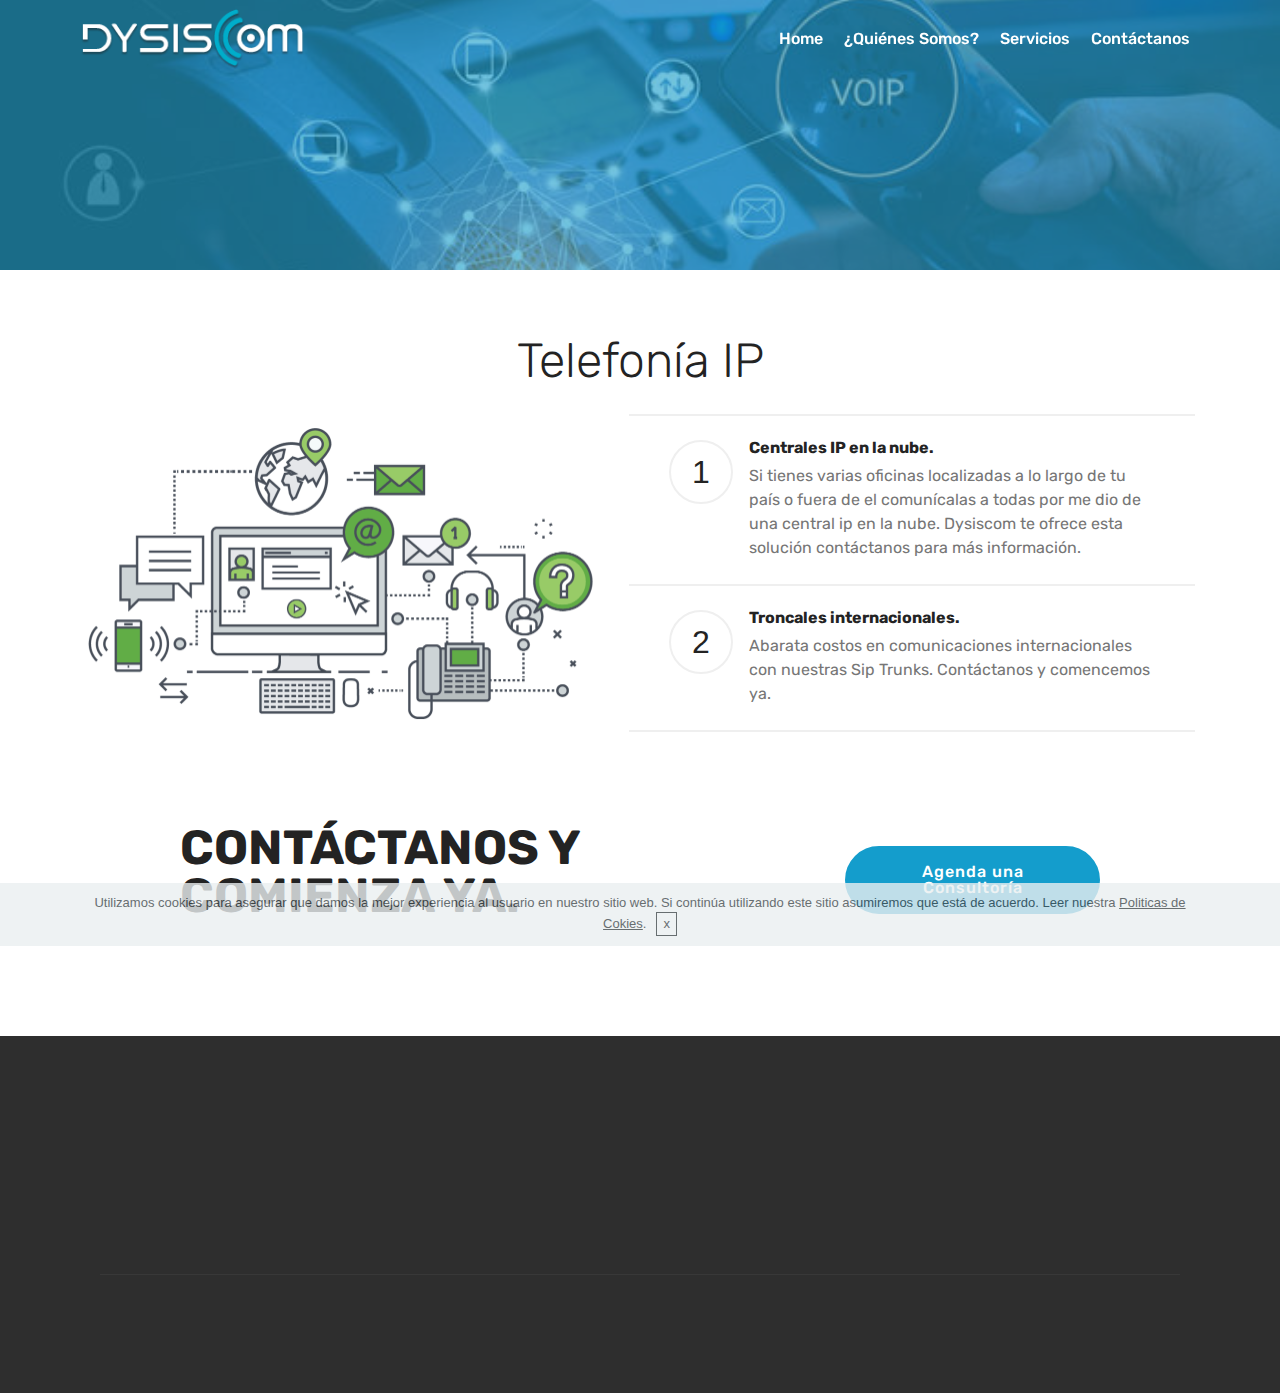
==== commit 20009a45: "Septimo commit" ====
--- a/telefoniaip.html
+++ b/telefoniaip.html
@@ -143,7 +143,7 @@
                 <h2 class="align-left mbr-bold mbr-fonts-style display-2"><p>CONTÁCTANOS Y&nbsp;&nbsp; &nbsp; COMIENZA YA.</p></h2>
             </div>
             <div class="media-container-column col-12 col-lg-3 col-md-4">
-                <div class="mbr-section-btn align-right py-4"><a class="btn btn-primary display-4" href="index.html#form1-b">Contacto</a></div>
+                <div class="mbr-section-btn align-right py-4"><a class="btn btn-primary display-4" href="https://10to8.com/book/xmfbhwjocwzqgnfqek/822616/">Agenda una Consultoría</a></div>
             </div>
         </div>
     </div>
